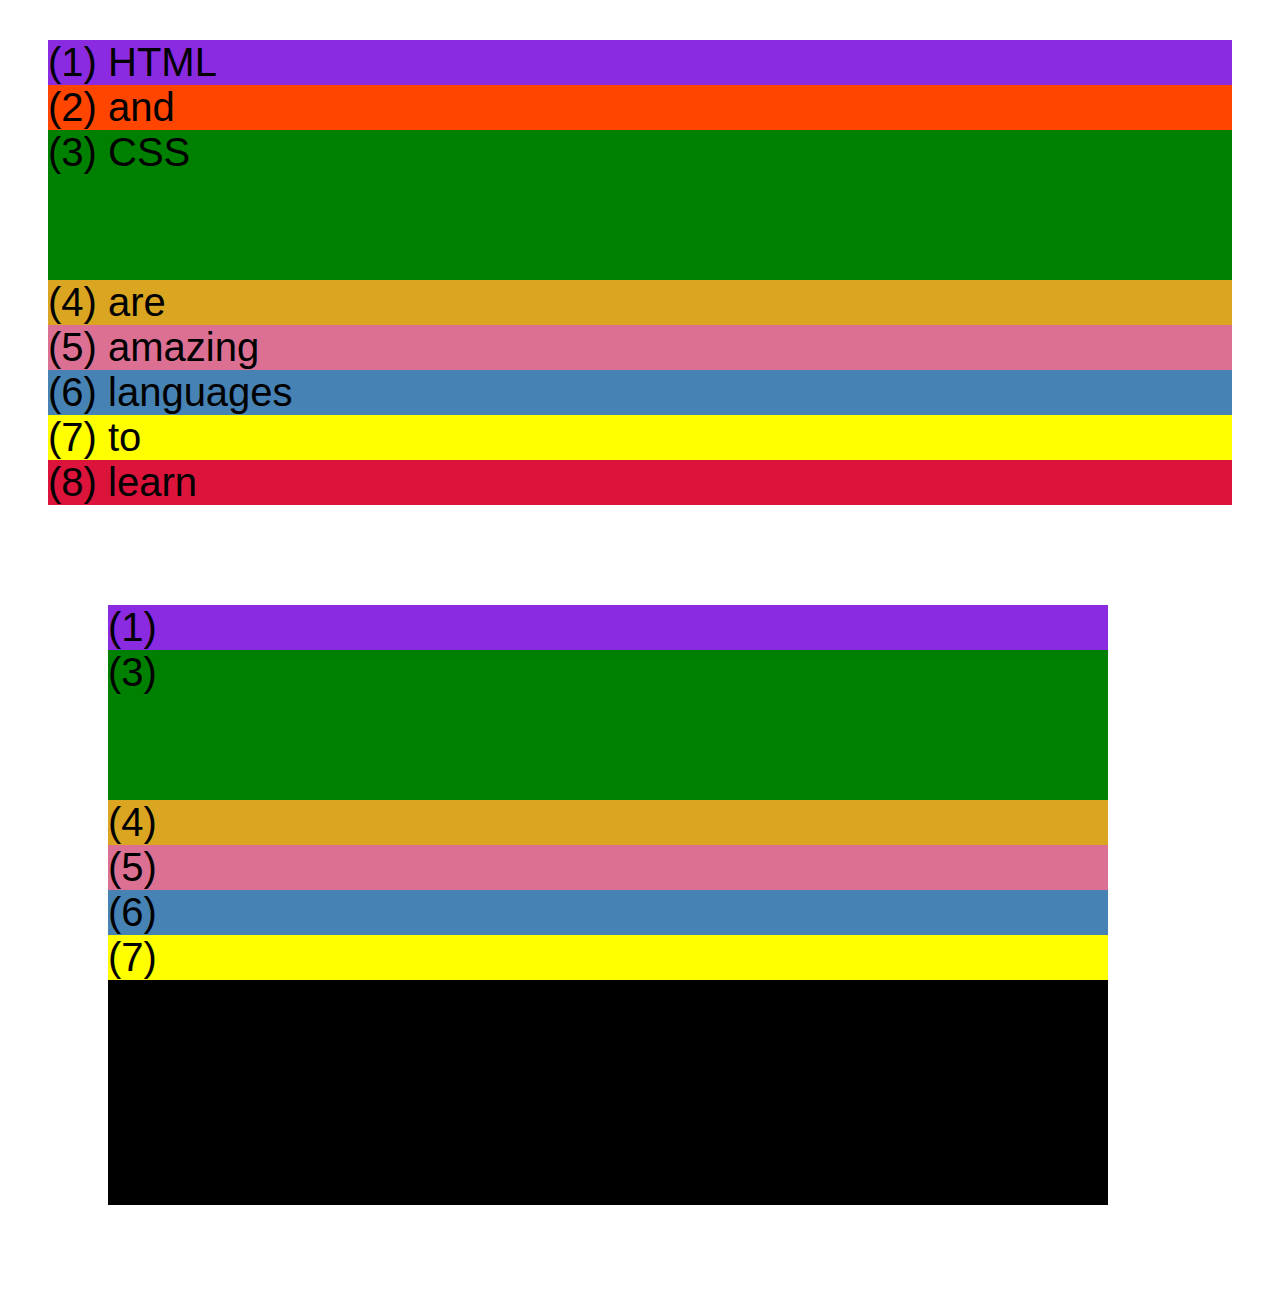
==== flex-grid/css-grid.html @ 5dc16500 "intro to flexbox" ====
<!DOCTYPE html>
<html lang="en">
  <head>
    <meta charset="UTF-8" />
    <meta http-equiv="X-UA-Compatible" content="IE=edge" />
    <meta name="viewport" content="width=device-width, initial-scale=1.0" />
    <title>CSS Grid</title>
    <style>
      .el--1 {
        background-color: blueviolet;
      }
      .el--2 {
        background-color: orangered;
      }
      .el--3 {
        background-color: green;
        height: 150px;
      }
      .el--4 {
        background-color: goldenrod;
      }
      .el--5 {
        background-color: palevioletred;
      }
      .el--6 {
        background-color: steelblue;
      }
      .el--7 {
        background-color: yellow;
      }
      .el--8 {
        background-color: crimson;
      }

      .container--1 {
        /* STARTER */
        font-family: sans-serif;
        background-color: #ddd;
        font-size: 40px;
        margin: 40px;

        /* CSS GRID */
      }

      .container--2 {
        /* STARTER */
        font-family: sans-serif;
        background-color: black;
        font-size: 40px;
        margin: 100px;

        width: 1000px;
        height: 600px;

        /* CSS GRID */
      }
    </style>
  </head>
  <body>
    <div class="container--1">
      <div class="el el--1">(1) HTML</div>
      <div class="el el--2">(2) and</div>
      <div class="el el--3">(3) CSS</div>
      <div class="el el--4">(4) are</div>
      <div class="el el--5">(5) amazing</div>
      <div class="el el--6">(6) languages</div>
      <div class="el el--7">(7) to</div>
      <div class="el el--8">(8) learn</div>
    </div>

    <div class="container--2">
      <div class="el el--1">(1)</div>
      <div class="el el--3">(3)</div>
      <div class="el el--4">(4)</div>
      <div class="el el--5">(5)</div>
      <div class="el el--6">(6)</div>
      <div class="el el--7">(7)</div>
    </div>
  </body>
</html>
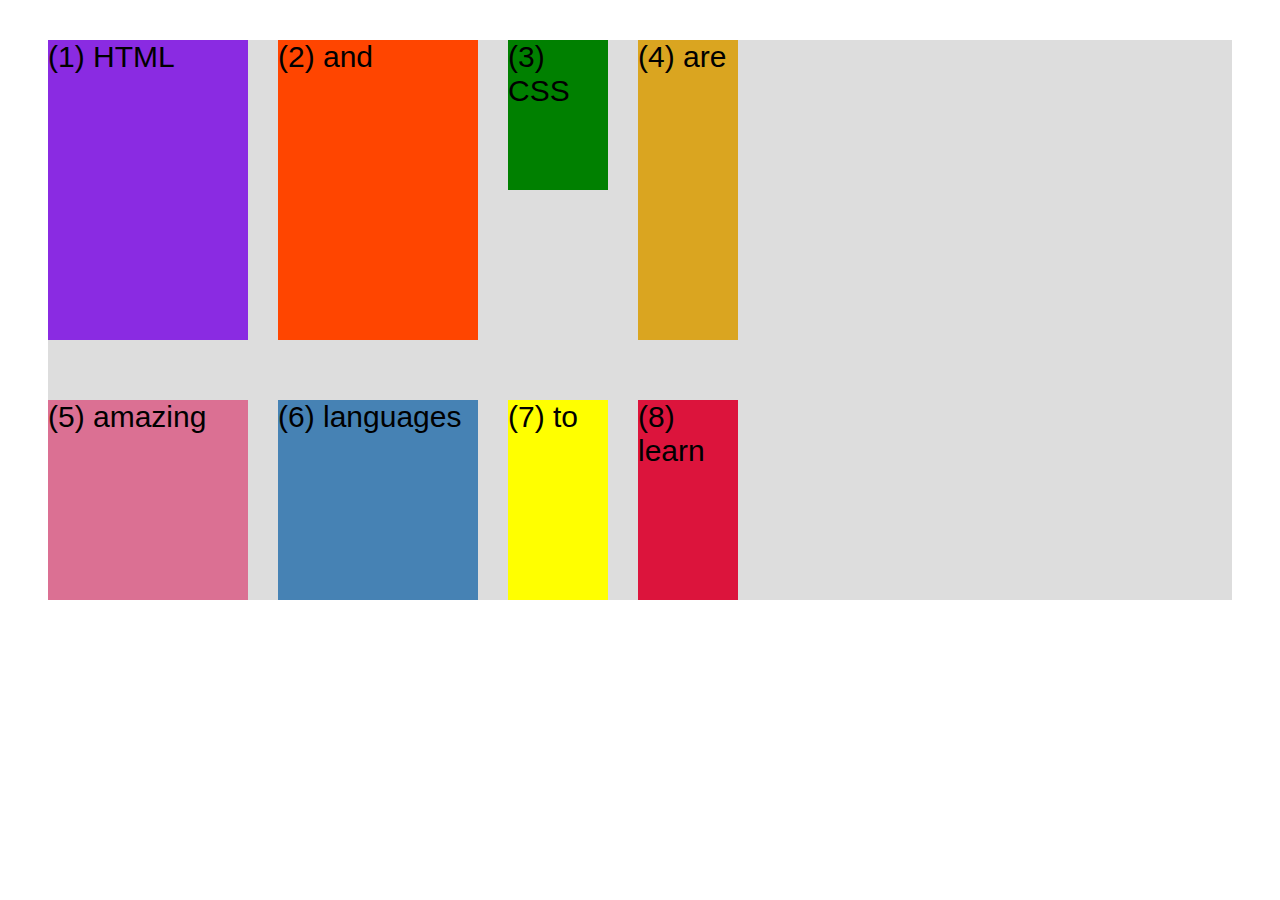
==== commit a250c47f: "intro to css grid" ====
--- a/flex-grid/css-grid.html
+++ b/flex-grid/css-grid.html
@@ -36,13 +36,19 @@
         /* STARTER */
         font-family: sans-serif;
         background-color: #ddd;
-        font-size: 40px;
+        font-size: 30px;
         margin: 40px;
 
         /* CSS GRID */
+        display: grid;
+        grid-template-columns: 200px 200px 100px 100px;
+        grid-template-rows: 300px 200px;
+        column-gap: 30px;
+        row-gap: 60px;
       }
 
       .container--2 {
+        display: none;
         /* STARTER */
         font-family: sans-serif;
         background-color: black;
